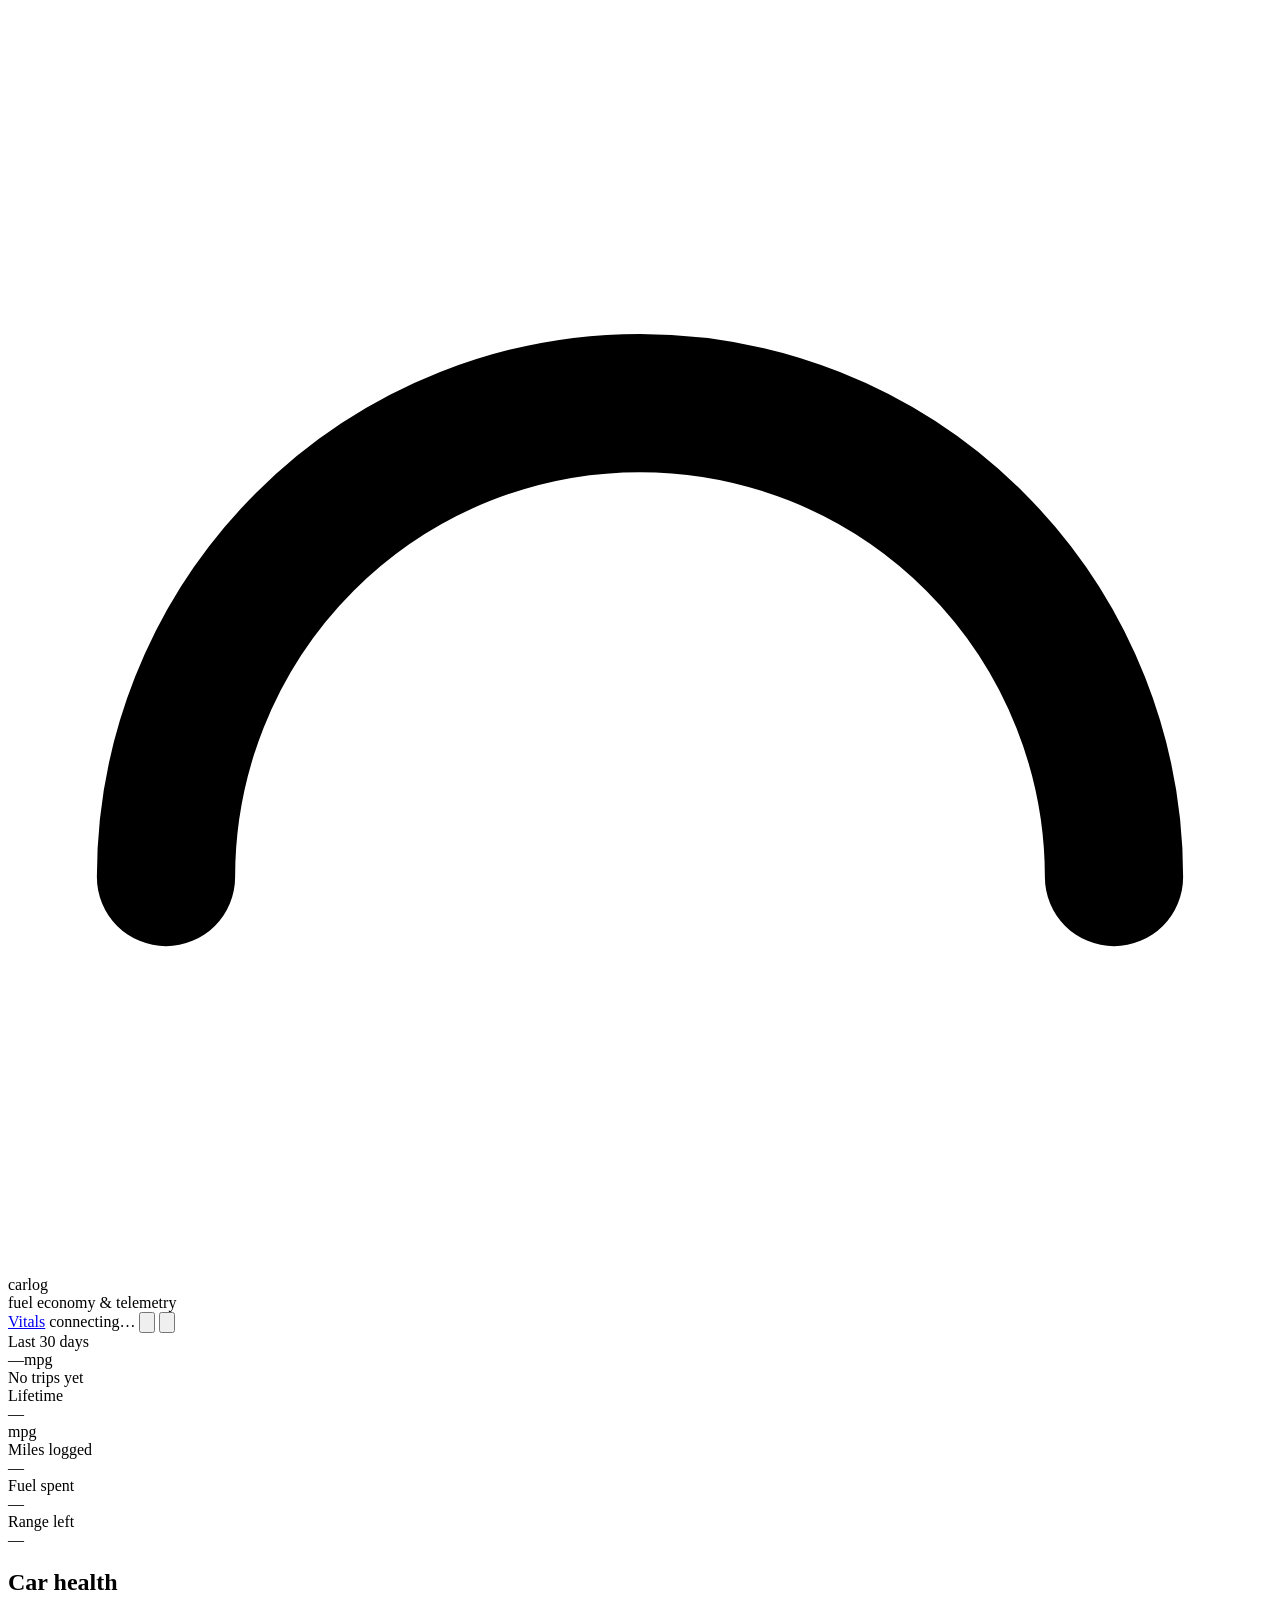
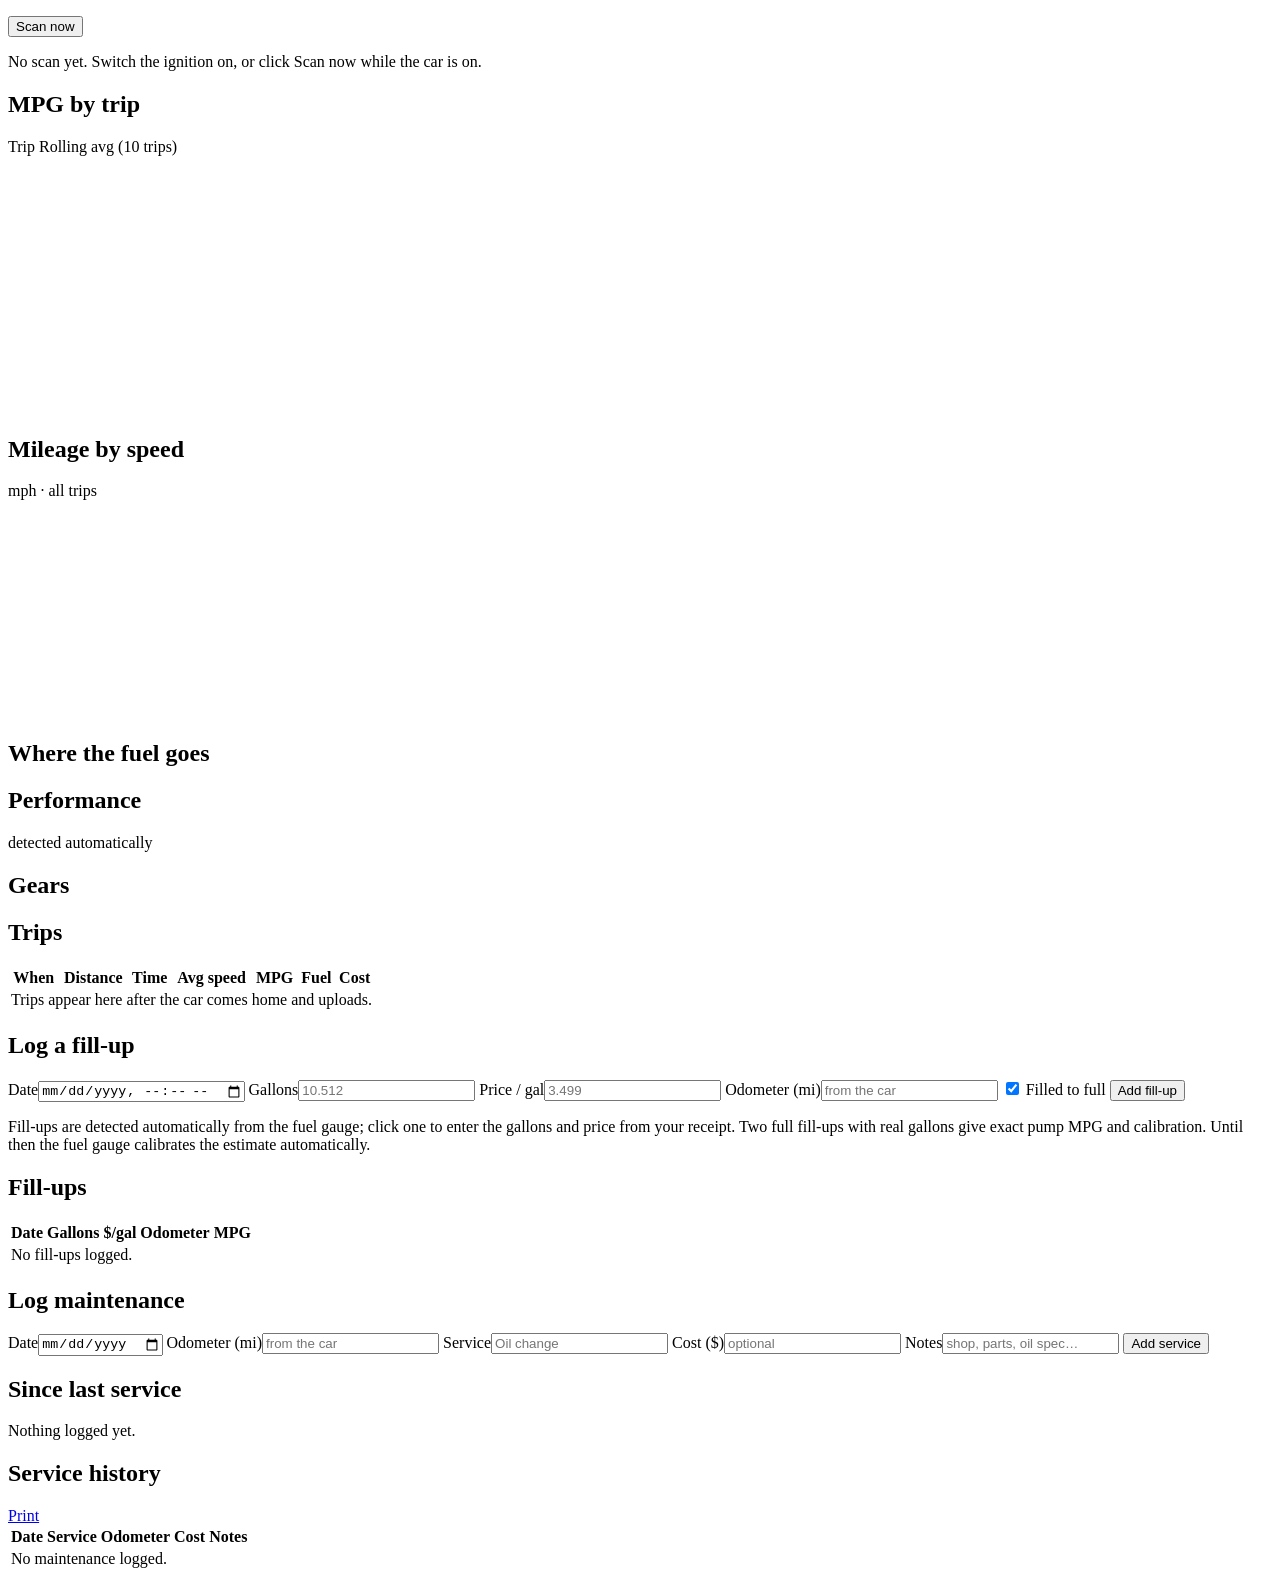
==== server/static/index.html @ b9fb578a "CANcarLogger: ESP32-S3 OBD CAN logger, carlog dashboard, wiring docs Firmware talks to the car direc" ====
<!doctype html>
<html lang="en">
<head>
<meta charset="utf-8">
<meta name="viewport" content="width=device-width, initial-scale=1">
<title>carlog</title>
<link rel="icon" href="data:image/svg+xml,<svg xmlns='http://www.w3.org/2000/svg' viewBox='0 0 32 32'><path d='M4 20a12 12 0 0 1 24 0' fill='none' stroke='%233987e5' stroke-width='4' stroke-linecap='round'/><path d='M16 20l6-7' stroke='%23d95926' stroke-width='3' stroke-linecap='round'/></svg>">
<link rel="stylesheet" href="/static/style.css">
</head>
<body>
<div class="app">
  <header class="topbar">
    <div class="brand">
      <svg viewBox="0 0 32 32" class="logo" aria-hidden="true"><path d="M4 22a12 12 0 0 1 24 0" fill="none" stroke="currentColor" stroke-width="3.5" stroke-linecap="round"/><path d="M16 22l6-7" stroke="var(--series-2)" stroke-width="3" stroke-linecap="round"/></svg>
      <div>
        <div class="car-name" id="carName">carlog</div>
        <div class="muted small" id="carSub">fuel economy &amp; telemetry</div>
      </div>
    </div>
    <div class="topbar-right">
      <select id="carPick" class="car-pick" aria-label="Car" hidden></select>
      <a class="btn ghost small-btn" href="/vitals">Vitals</a>
      <span class="pill" id="statusPill"><span class="dot"></span><span id="statusText">connecting…</span></span>
      <button class="icon-btn" id="themeBtn" title="Toggle light/dark" aria-label="Toggle light/dark">
        <svg viewBox="0 0 24 24"><path d="M12 3a9 9 0 1 0 9 9 7 7 0 0 1-9-9z" fill="currentColor"/></svg>
      </button>
      <button class="icon-btn" id="settingsBtn" title="Settings" aria-label="Settings">
        <svg viewBox="0 0 24 24"><path fill="currentColor" d="M19.4 13a7.5 7.5 0 0 0 0-2l2-1.6-2-3.4-2.4 1a7.6 7.6 0 0 0-1.7-1L15 3.5h-4l-.4 2.5a7.6 7.6 0 0 0-1.7 1l-2.4-1-2 3.4 2 1.6a7.5 7.5 0 0 0 0 2l-2 1.6 2 3.4 2.4-1a7.6 7.6 0 0 0 1.7 1l.4 2.5h4l.4-2.5a7.6 7.6 0 0 0 1.7-1l2.4 1 2-3.4zM13 15.5a3.5 3.5 0 1 1 0-7 3.5 3.5 0 0 1 0 7z" transform="translate(-1 0)"/></svg>
      </button>
    </div>
  </header>

  <!-- Live view: only shown while the car is streaming -->
  <section class="card live" id="live" hidden>
    <div class="card-head">
      <h2><span class="live-dot"></span>Live</h2>
      <a class="muted small" href="/vitals">Full vitals →</a>
    </div>
    <div class="live-grid">
      <div class="gauge-wrap" id="gSpeed"></div>
      <div class="gauge-wrap" id="gRpm"></div>
      <div class="live-mpg">
        <div class="eyebrow">Instant</div>
        <div class="hero-num" id="lInstant">—</div>
        <div class="muted">mpg</div>
        <div class="live-trip"><span class="muted">This trip</span> <b id="lTripMpg">—</b> mpg · <b id="lTripMi">0.0</b> mi</div>
      </div>
      <div class="live-stats">
        <div class="kv"><span>Boost</span><b id="lBoost">—</b></div>
        <div class="kv"><span>Coolant</span><b id="lCoolant">—</b></div>
        <div class="kv"><span>Intake air</span><b id="lIat">—</b></div>
        <div class="kv"><span>Battery</span><b id="lVolt">—</b></div>
        <div class="kv"><span>Fuel flow</span><b id="lGph">—</b></div>
        <div class="kv"><span>Fuel trims</span><b id="lTrim">—</b></div>
        <div class="bar-kv"><span>Pedal</span><div class="meter"><i id="lPedal"></i></div></div>
        <div class="bar-kv"><span>Engine load</span><div class="meter"><i id="lLoad"></i></div></div>
      </div>
    </div>
  </section>

  <section class="hero-row">
    <div class="card hero">
      <div class="eyebrow">Last 30 days</div>
      <div class="hero-line"><span class="hero-num" id="heroMpg">—</span><span class="hero-unit">mpg</span></div>
      <div class="muted" id="heroSub">No trips yet</div>
      <div class="cal" id="calLine"></div>
    </div>
    <div class="tiles">
      <div class="card tile"><div class="eyebrow">Lifetime</div><div class="tile-num" id="tLife">—</div><div class="muted small" id="tLifeSub">mpg</div></div>
      <div class="card tile"><div class="eyebrow">Miles logged</div><div class="tile-num" id="tMiles">—</div><div class="muted small" id="tMilesSub"></div></div>
      <div class="card tile"><div class="eyebrow">Fuel spent</div><div class="tile-num" id="tCost">—</div><div class="muted small" id="tCostSub"></div></div>
      <div class="card tile"><div class="eyebrow">Range left</div><div class="tile-num" id="tRange">—</div>
        <div class="fuelbar" title="Fuel level"><i id="tFuelBar"></i></div><div class="muted small" id="tRangeSub"></div></div>
    </div>
  </section>

  <section class="card" id="healthCard">
    <div class="card-head"><h2>Car health</h2><div class="head-actions"><span class="muted small" id="healthWhen"></span><button class="btn ghost small-btn" id="scanBtn" type="button">Scan now</button></div></div>
    <div id="health"><p class="muted small">No scan yet. Switch the ignition on, or click Scan now while the car is on.</p></div>
  </section>

  <section class="card">
    <div class="card-head">
      <h2>MPG by trip</h2>
      <div class="legend">
        <span><i class="sw dot1"></i>Trip</span>
        <span><i class="sw line2"></i>Rolling avg (10 trips)</span>
      </div>
    </div>
    <div class="chart" id="trendChart" style="height:260px"></div>
  </section>

  <section class="two-col">
    <div class="card">
      <div class="card-head"><h2>Mileage by speed</h2><span class="muted small">mph · all trips</span></div>
      <div class="chart" id="bandChart" style="height:220px"></div>
    </div>
    <div class="card">
      <div class="card-head"><h2>Where the fuel goes</h2></div>
      <div class="insights" id="insights"></div>
    </div>
  </section>

  <section class="two-col">
    <div class="card">
      <div class="card-head"><h2>Performance</h2><span class="muted small">detected automatically</span></div>
      <div id="perf"></div>
    </div>
    <div class="card">
      <div class="card-head"><h2>Gears</h2><span class="muted small" id="gearSub"></span></div>
      <div id="gears"></div>
    </div>
  </section>

  <section class="card">
    <div class="card-head"><h2>Trips</h2><span class="muted small" id="tripCount"></span></div>
    <div class="table-wrap">
      <table class="trips">
        <thead><tr><th>When</th><th class="num">Distance</th><th class="num">Time</th><th class="num">Avg speed</th><th class="num">MPG</th><th class="num">Fuel</th><th class="num">Cost</th></tr></thead>
        <tbody id="tripRows"><tr><td colspan="7" class="muted empty">Trips appear here after the car comes home and uploads.</td></tr></tbody>
      </table>
    </div>
  </section>

  <section class="two-col">
    <div class="card">
      <div class="card-head"><h2>Log a fill-up</h2></div>
      <form id="fillForm" class="fill-form">
        <label>Date<input type="datetime-local" name="ts" required></label>
        <label>Gallons<input type="number" name="gallons" step="0.001" min="0" required placeholder="10.512"></label>
        <label>Price / gal<input type="number" name="price" step="0.001" min="0" placeholder="3.499"></label>
        <label>Odometer (mi)<input type="number" name="odometer_mi" step="1" min="0" placeholder="from the car"></label>
        <label class="check"><input type="checkbox" name="full" checked> Filled to full</label>
        <button class="btn" type="submit">Add fill-up</button>
      </form>
      <p class="muted small">Fill-ups are detected automatically from the fuel gauge; click one to enter the gallons and price from your receipt. Two full fill-ups with real gallons give exact pump MPG and calibration. Until then the fuel gauge calibrates the estimate automatically.</p>
    </div>
    <div class="card">
      <div class="card-head"><h2>Fill-ups</h2></div>
      <div class="table-wrap">
        <table class="fills"><thead><tr><th>Date</th><th class="num">Gallons</th><th class="num">$/gal</th><th class="num">Odometer</th><th class="num">MPG</th><th></th><th></th></tr></thead>
          <tbody id="fillRows"><tr><td colspan="7" class="muted empty">No fill-ups logged.</td></tr></tbody></table>
      </div>
    </div>
  </section>

  <section class="two-col">
    <div class="card">
      <div class="card-head"><h2>Log maintenance</h2></div>
      <form id="maintForm" class="fill-form">
        <label>Date<input type="date" name="date" required></label>
        <label>Odometer (mi)<input type="number" name="odometer_mi" step="1" min="0" placeholder="from the car"></label>
        <label class="span2">Service<input name="kind" list="maintKinds" required placeholder="Oil change"></label>
        <label>Cost ($)<input type="number" name="cost" step="0.01" min="0" placeholder="optional"></label>
        <label>Notes<input name="note" placeholder="shop, parts, oil spec…"></label>
        <button class="btn" type="submit">Add service</button>
      </form>
      <datalist id="maintKinds">
        <option>Oil change</option><option>Tire rotation</option><option>New tires</option>
        <option>Brake pads</option><option>Brake rotors</option><option>Brake fluid</option>
        <option>Engine air filter</option><option>Cabin air filter</option><option>Spark plugs</option>
        <option>Haldex service</option><option>Coolant</option><option>Transmission fluid</option>
        <option>Battery</option><option>Wiper blades</option><option>Alignment</option><option>Inspection</option>
      </datalist>
    </div>
    <div class="card">
      <div class="card-head"><h2>Since last service</h2></div>
      <div class="insights" id="maintSince"><p class="muted small">Nothing logged yet.</p></div>
    </div>
  </section>

  <section class="card">
    <div class="card-head"><h2>Service history</h2><div class="head-actions"><span class="muted small" id="maintCount"></span><a class="btn ghost small-btn" href="/service" target="_blank" rel="noopener">Print</a></div></div>
    <div class="table-wrap">
      <table class="fills"><thead><tr><th>Date</th><th>Service</th><th class="num">Odometer</th><th class="num">Cost</th><th>Notes</th><th></th></tr></thead>
        <tbody id="maintRows"><tr><td colspan="6" class="muted empty">No maintenance logged.</td></tr></tbody></table>
    </div>
  </section>
</div>

<dialog id="tripDlg" class="dlg wide">
  <div class="dlg-head">
    <div><h2 id="tdTitle">Trip</h2><div class="muted small" id="tdSub"></div></div>
    <div class="dlg-actions">
      <button class="btn ghost danger" id="tdDelete">Delete</button>
      <button class="icon-btn" data-close aria-label="Close" autofocus>✕</button>
    </div>
  </div>
  <div class="td-stats" id="tdStats"></div>
  <div class="td-charts" id="tdCharts"></div>
</dialog>

<dialog id="fillDlg" class="dlg">
  <div class="dlg-head"><div><h2>Fill-up</h2><div class="muted small" id="fdSub"></div></div><button class="icon-btn" data-close aria-label="Close">✕</button></div>
  <form id="fdForm" class="set-form">
    <label>Gallons<input name="gallons" type="number" step="0.001" min="0" required></label>
    <label>Price / gal<input name="price" type="number" step="0.001" min="0"></label>
    <label>Odometer (mi)<input name="odometer_mi" type="number" step="1" min="0"></label>
    <label class="check"><input type="checkbox" name="full"> Filled to full</label>
    <p class="muted small" id="fdHint"></p>
    <div class="dlg-foot"><button class="btn ghost danger" type="button" id="fdDelete">Delete</button><button class="btn" type="submit">Save</button></div>
  </form>
</dialog>

<dialog id="setDlg" class="dlg">
  <div class="dlg-head"><h2>Settings</h2><button class="icon-btn" data-close aria-label="Close">✕</button></div>
  <form id="setForm" class="set-form">
    <label>Car name<input name="car_name"></label>
    <label>VIN (shown on the printed service history)<input name="vin" maxlength="17"></label>
    <label>Engine size (litres)<input name="displacement_l" type="number" step="0.1" min="0.5"></label>
    <label>Tank size (gallons)<input name="tank_gal" type="number" step="0.1" min="1"></label>
    <label>Fuel price when no fill-up logged ($/gal)<input name="fuel_price" type="number" step="0.01" min="0"></label>
    <label>Calibration
      <select name="calibration_mode"><option value="auto">Automatic (fill-ups, then fuel gauge)</option><option value="manual">Manual factor</option></select></label>
    <label>Manual factor<input name="calibration_manual" type="number" step="0.001" min="0.3"></label>
    <div class="dlg-foot"><button class="btn" type="submit">Save</button></div>
  </form>
</dialog>

<div class="tooltip" id="tooltip" hidden></div>
<script src="/static/car.js"></script>
<script src="/static/charts.js"></script>
<script src="/static/app.js"></script>
<script>carPicker(document.getElementById("carPick"));</script>
</body>
</html>
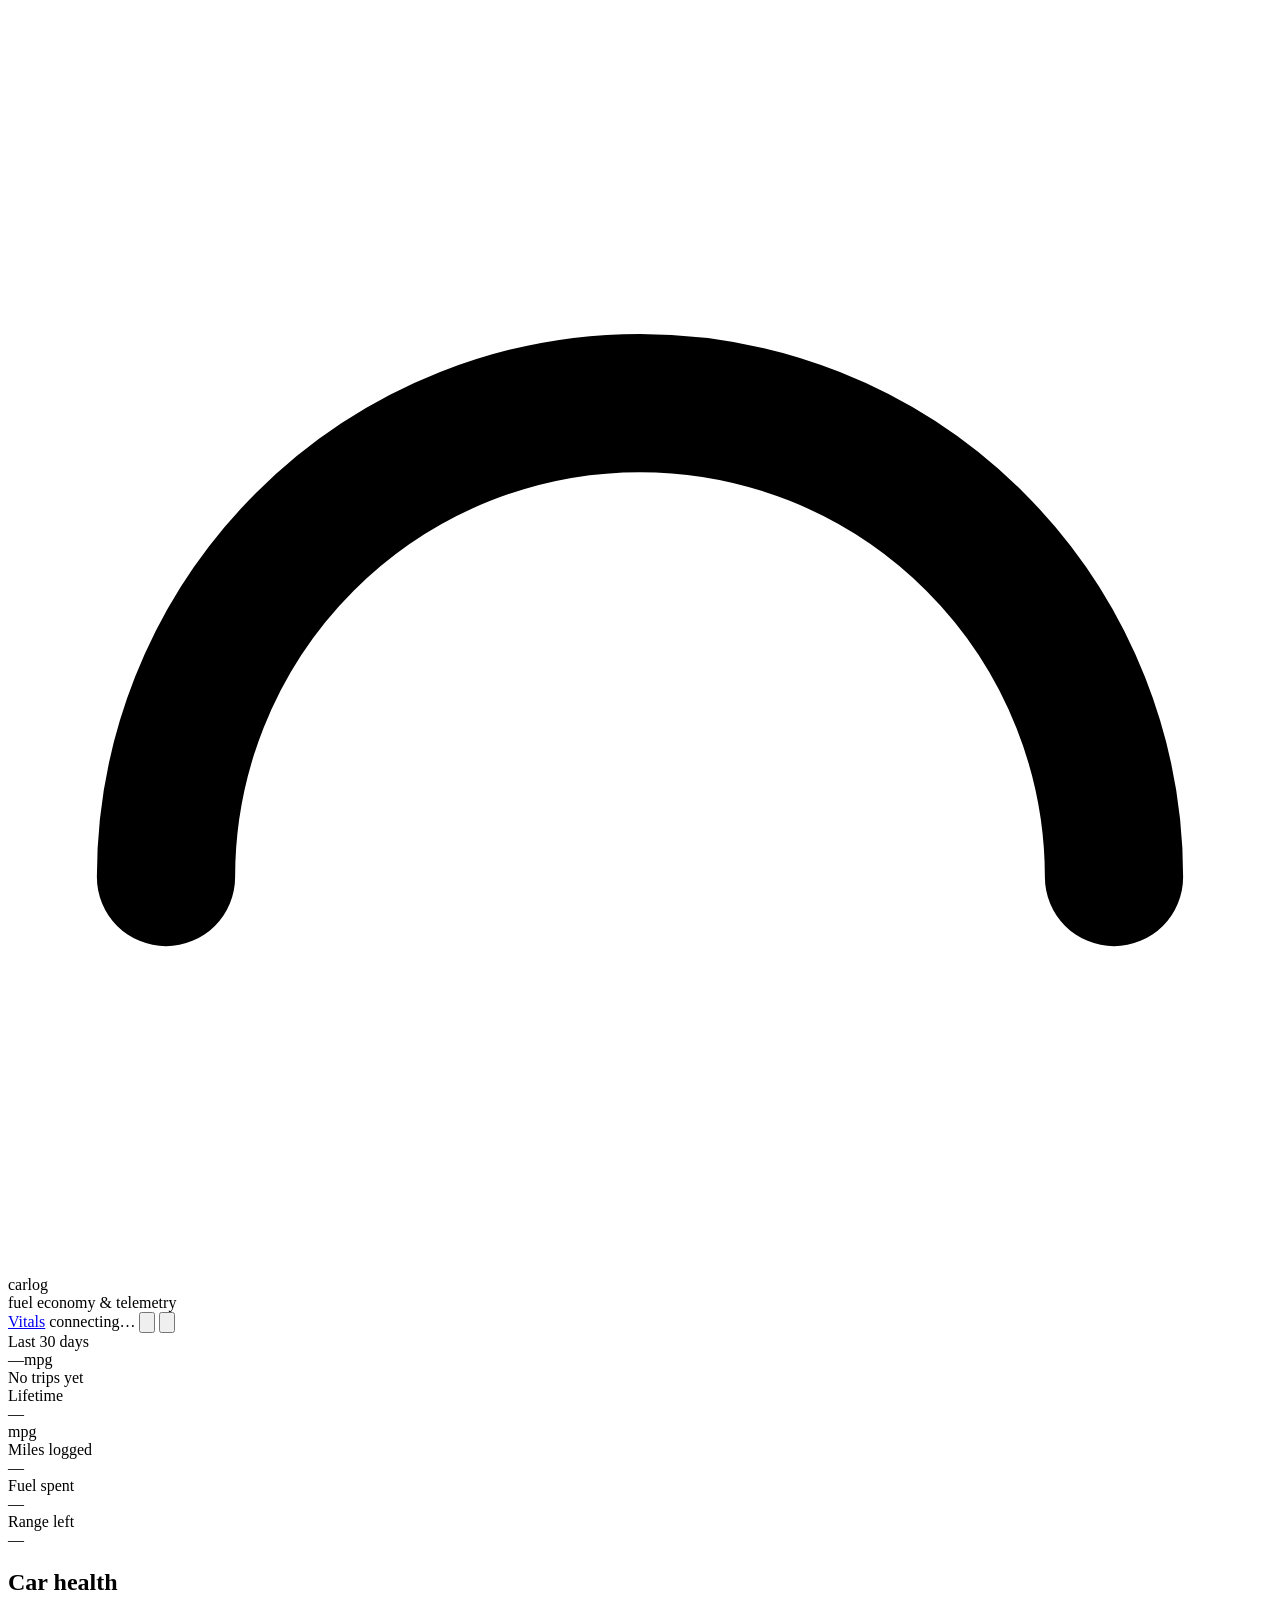
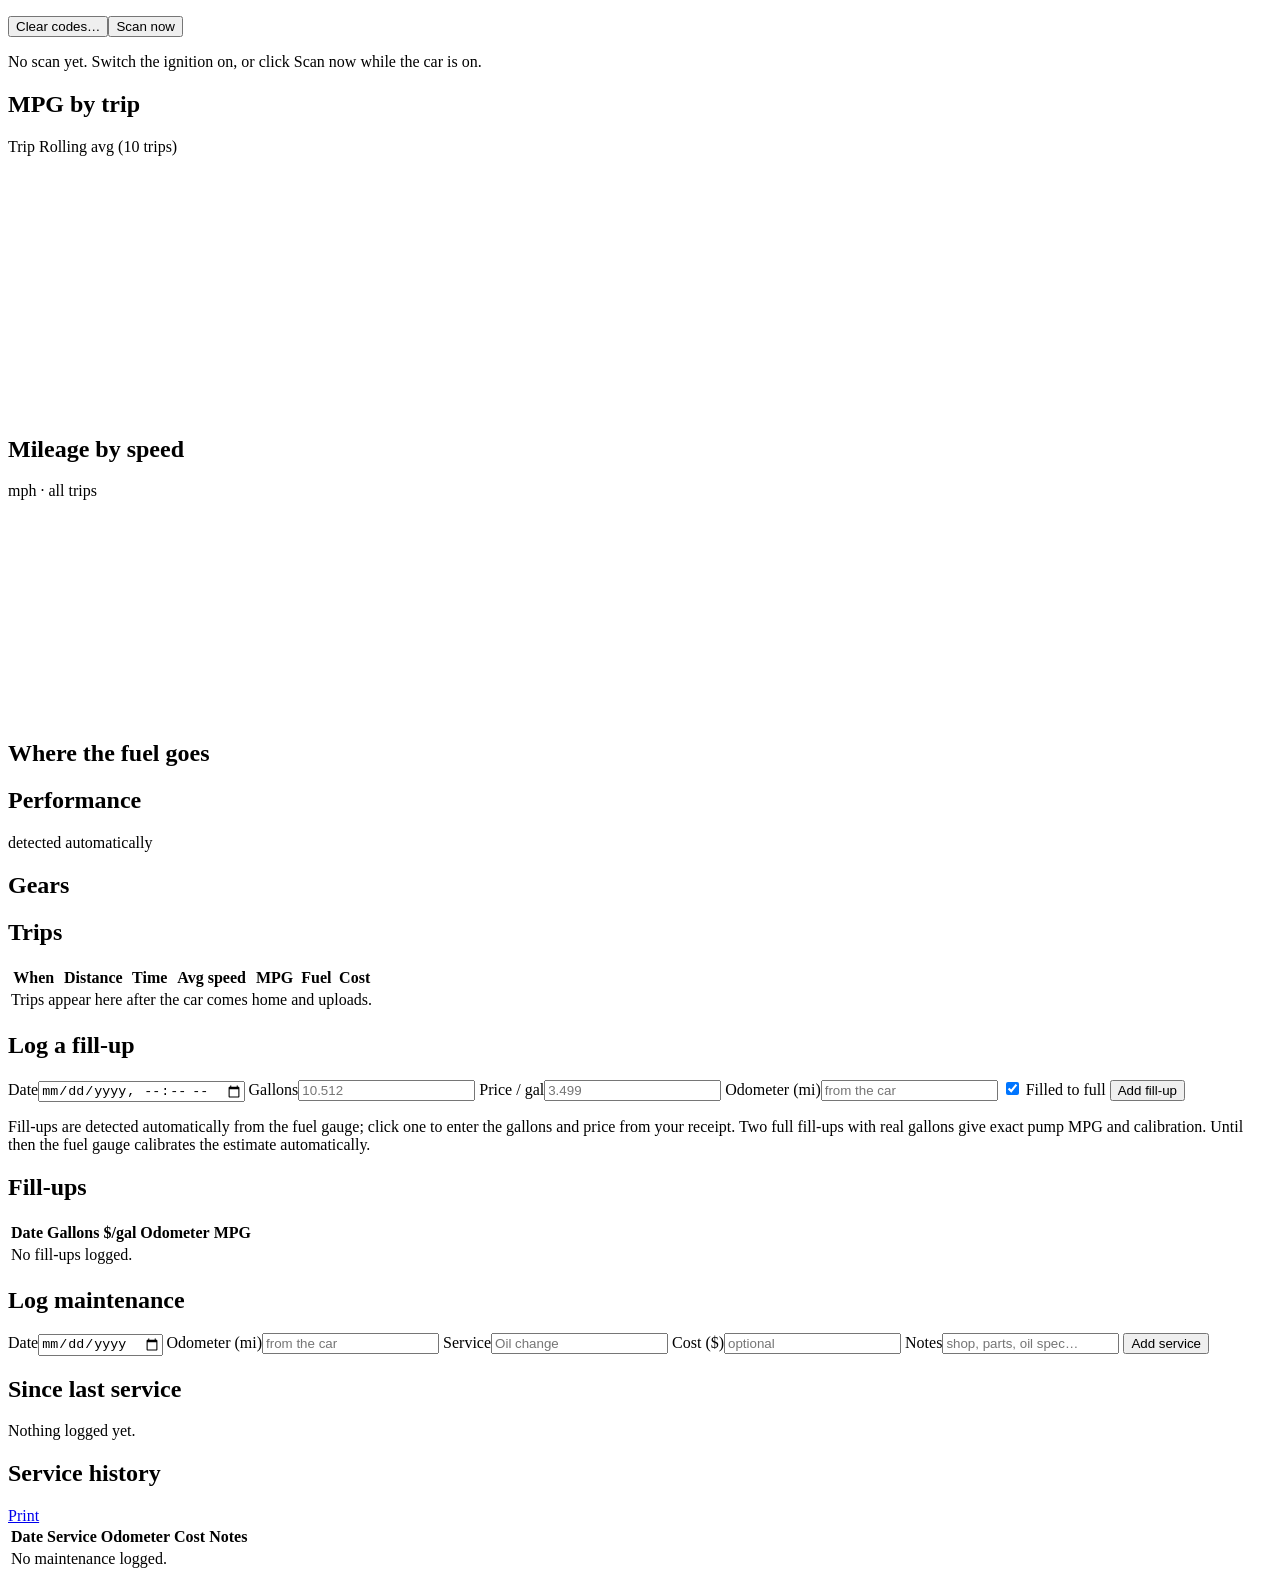
==== commit 233804c4: "Clear fault codes from the dashboard Engine only (OBD mode 04) or every module (VW UDS 14 FF FF FF i" ====
--- a/server/static/index.html
+++ b/server/static/index.html
@@ -75,7 +75,7 @@
   </section>
 
   <section class="card" id="healthCard">
-    <div class="card-head"><h2>Car health</h2><div class="head-actions"><span class="muted small" id="healthWhen"></span><button class="btn ghost small-btn" id="scanBtn" type="button">Scan now</button></div></div>
+    <div class="card-head"><h2>Car health</h2><div class="head-actions"><span class="muted small" id="healthWhen"></span><button class="btn ghost small-btn" id="clearBtn" type="button">Clear codes…</button><button class="btn ghost small-btn" id="scanBtn" type="button">Scan now</button></div></div>
     <div id="health"><p class="muted small">No scan yet. Switch the ignition on, or click Scan now while the car is on.</p></div>
   </section>
 
@@ -190,6 +190,27 @@
   <div class="td-charts" id="tdCharts"></div>
 </dialog>
 
+<dialog id="clearDlg" class="dlg">
+  <div class="dlg-head"><div><h2>Clear fault codes</h2><div class="muted small">Ignition on, engine off. Takes about 30 seconds.</div></div><button class="icon-btn" data-close aria-label="Close">✕</button></div>
+  <form id="cdForm" class="set-form">
+    <div class="choice">
+      <label class="check"><input type="radio" name="scope" value="engine" checked> Engine only (check engine light)</label>
+      <label class="check"><input type="radio" name="scope" value="all"> All modules the logger reads (engine, ABS, airbag, climate…)</label>
+    </div>
+    <div class="warn-box">
+      <b>Before you clear</b>
+      <ul>
+        <li>Clearing turns the light off but doesn't fix anything. A fault that's still there comes back, often within a drive.</li>
+        <li>Emissions readiness resets. The car fails a smog or emissions test until it's been driven normally for a few days, usually 50–100 miles.</li>
+        <li>The record of when each fault happened is erased. Note the codes first if you'll want them.</li>
+      </ul>
+    </div>
+    <label class="check"><input type="checkbox" name="ok" id="cdOk" required> I understand, clear the codes</label>
+    <p class="small" id="cdStatus" role="status"></p>
+    <div class="dlg-foot"><button class="btn ghost" type="button" data-close>Cancel</button><button class="btn danger" type="submit" id="cdGo">Clear codes</button></div>
+  </form>
+</dialog>
+
 <dialog id="fillDlg" class="dlg">
   <div class="dlg-head"><div><h2>Fill-up</h2><div class="muted small" id="fdSub"></div></div><button class="icon-btn" data-close aria-label="Close">✕</button></div>
   <form id="fdForm" class="set-form">
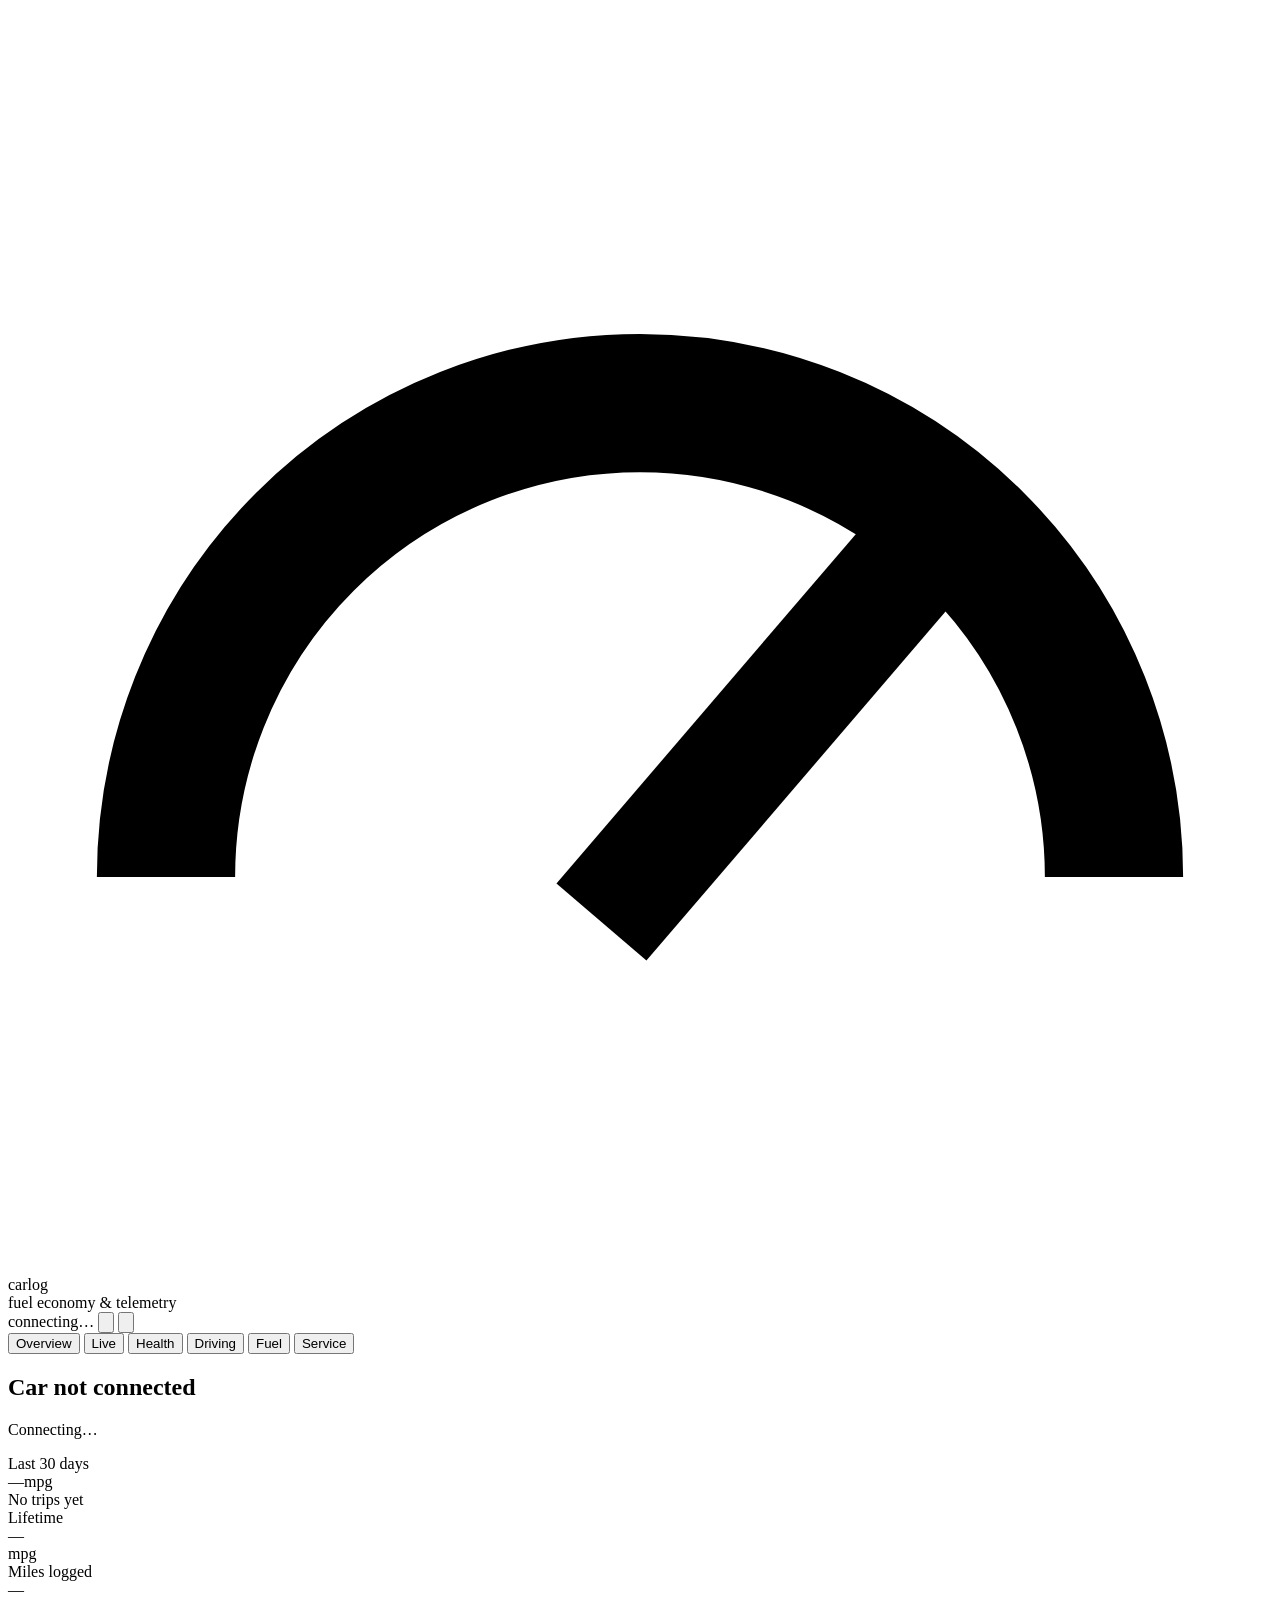
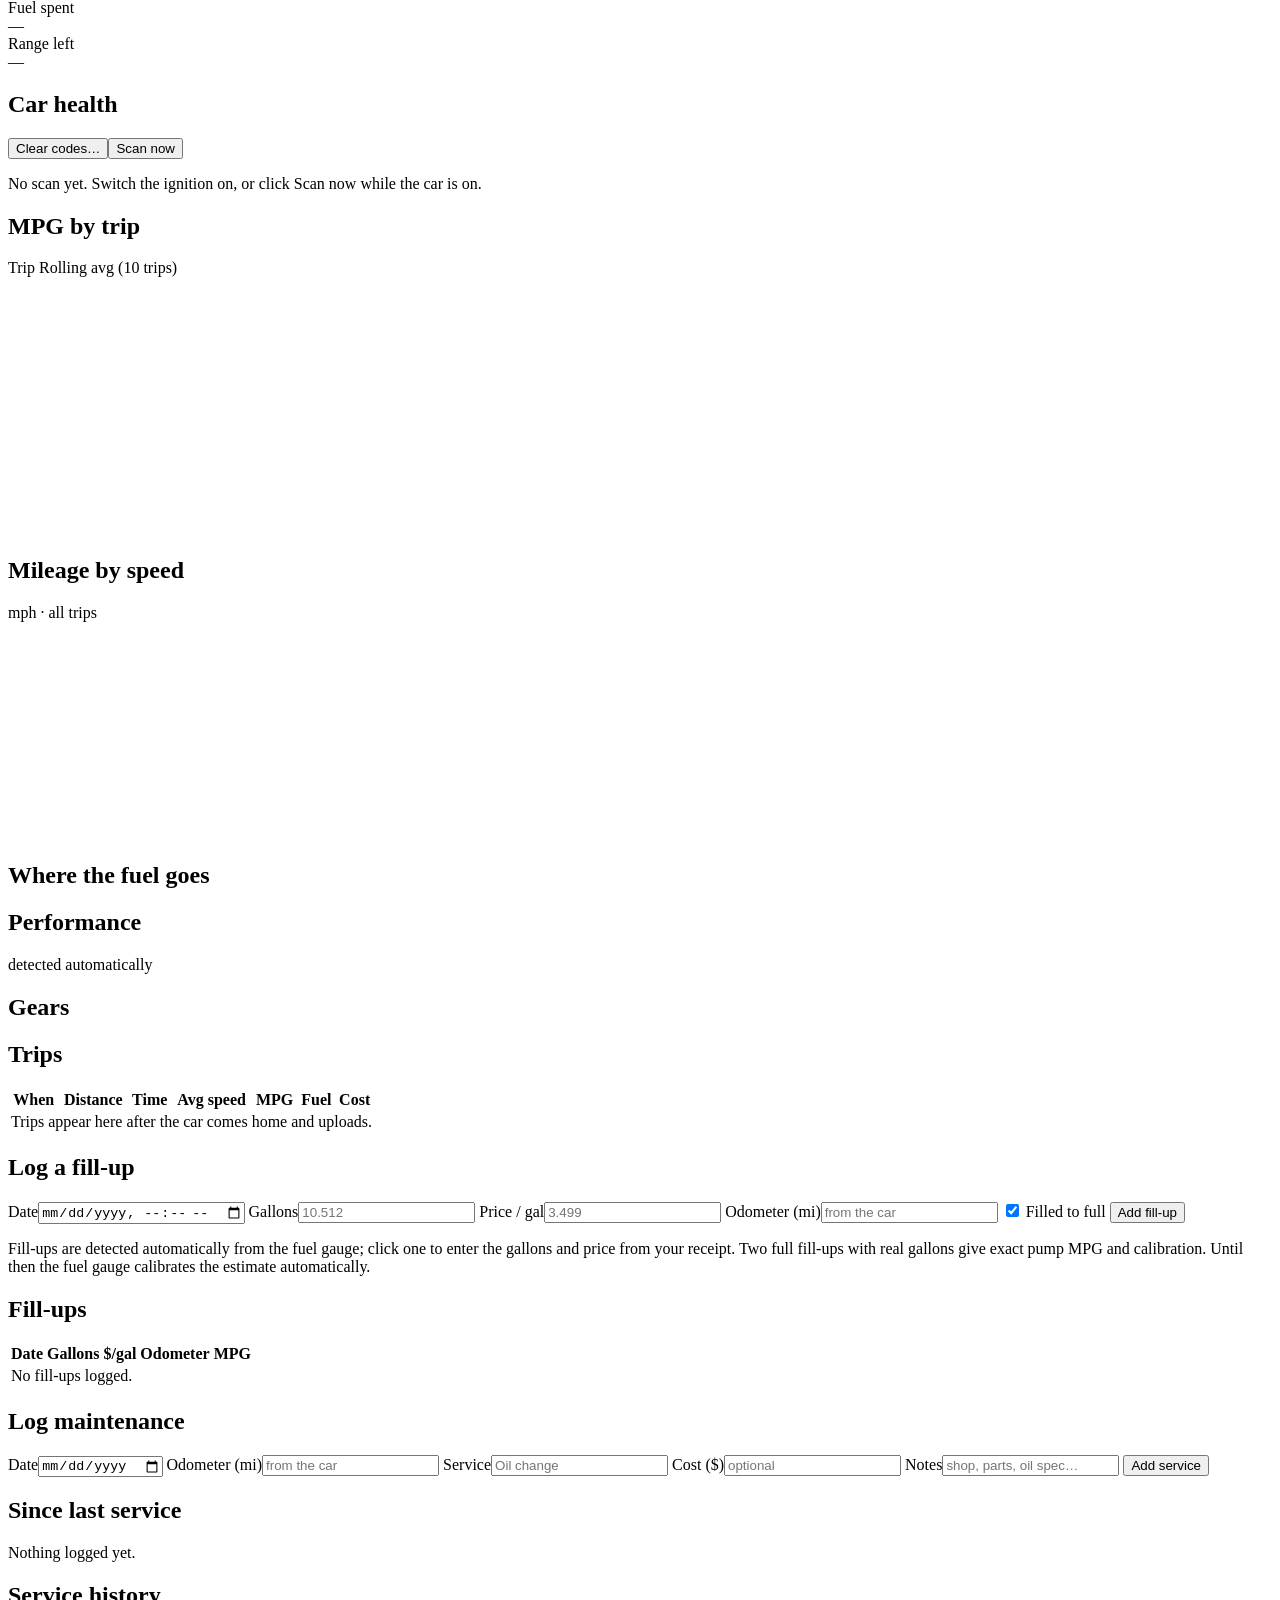
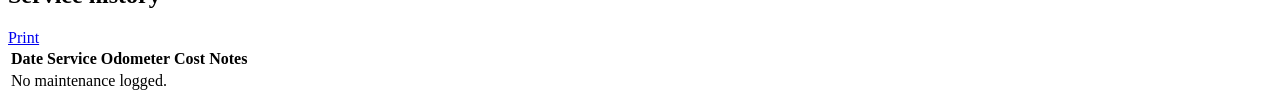
==== commit d570bbe3: "Sleep on CAN wake only, app sign-in, Live tab, monochrome theme Firmware: - Deep sleep without a bat" ====
--- a/server/static/index.html
+++ b/server/static/index.html
@@ -11,7 +11,7 @@
 <div class="app">
   <header class="topbar">
     <div class="brand">
-      <svg viewBox="0 0 32 32" class="logo" aria-hidden="true"><path d="M4 22a12 12 0 0 1 24 0" fill="none" stroke="currentColor" stroke-width="3.5" stroke-linecap="round"/><path d="M16 22l6-7" stroke="var(--series-2)" stroke-width="3" stroke-linecap="round"/></svg>
+      <svg viewBox="0 0 32 32" class="logo" aria-hidden="true"><path d="M4 22a12 12 0 0 1 24 0" fill="none" stroke="currentColor" stroke-width="3.5" stroke-linecap="butt"/><path d="M16 22l6-7" stroke="currentColor" stroke-width="3" stroke-linecap="square"/></svg>
       <div>
         <div class="car-name" id="carName">carlog</div>
         <div class="muted small" id="carSub">fuel economy &amp; telemetry</div>
@@ -19,7 +19,6 @@
     </div>
     <div class="topbar-right">
       <select id="carPick" class="car-pick" aria-label="Car" hidden></select>
-      <a class="btn ghost small-btn" href="/vitals">Vitals</a>
       <span class="pill" id="statusPill"><span class="dot"></span><span id="statusText">connecting…</span></span>
       <button class="icon-btn" id="themeBtn" title="Toggle light/dark" aria-label="Toggle light/dark">
         <svg viewBox="0 0 24 24"><path d="M12 3a9 9 0 1 0 9 9 7 7 0 0 1-9-9z" fill="currentColor"/></svg>
@@ -30,34 +29,31 @@
     </div>
   </header>
 
-  <!-- Live view: only shown while the car is streaming -->
-  <section class="card live" id="live" hidden>
-    <div class="card-head">
-      <h2><span class="live-dot"></span>Live</h2>
-      <a class="muted small" href="/vitals">Full vitals →</a>
-    </div>
-    <div class="live-grid">
-      <div class="gauge-wrap" id="gSpeed"></div>
-      <div class="gauge-wrap" id="gRpm"></div>
-      <div class="live-mpg">
-        <div class="eyebrow">Instant</div>
-        <div class="hero-num" id="lInstant">—</div>
-        <div class="muted">mpg</div>
-        <div class="live-trip"><span class="muted">This trip</span> <b id="lTripMpg">—</b> mpg · <b id="lTripMi">0.0</b> mi</div>
-      </div>
-      <div class="live-stats">
-        <div class="kv"><span>Boost</span><b id="lBoost">—</b></div>
-        <div class="kv"><span>Coolant</span><b id="lCoolant">—</b></div>
-        <div class="kv"><span>Intake air</span><b id="lIat">—</b></div>
-        <div class="kv"><span>Battery</span><b id="lVolt">—</b></div>
-        <div class="kv"><span>Fuel flow</span><b id="lGph">—</b></div>
-        <div class="kv"><span>Fuel trims</span><b id="lTrim">—</b></div>
-        <div class="bar-kv"><span>Pedal</span><div class="meter"><i id="lPedal"></i></div></div>
-        <div class="bar-kv"><span>Engine load</span><div class="meter"><i id="lLoad"></i></div></div>
-      </div>
-    </div>
-  </section>
-
+  <nav class="tabs" role="tablist" aria-label="Sections">
+    <button role="tab" data-tab="overview">Overview</button>
+    <button role="tab" data-tab="live">Live<span class="tab-live" id="liveDot" hidden></span></button>
+    <button role="tab" data-tab="health">Health<span class="tab-badge" id="healthBadge" hidden></span></button>
+    <button role="tab" data-tab="driving">Driving</button>
+    <button role="tab" data-tab="fuel">Fuel</button>
+    <button role="tab" data-tab="service">Service</button>
+  </nav>
+
+  <div class="tab-panel" role="tabpanel" data-panel="live">
+    <section class="card" id="vOffline">
+      <h2>Car not connected</h2>
+      <p class="muted" id="vOfflineText">Connecting…</p>
+    </section>
+    <div id="vLiveArea" hidden>
+      <section class="gauges">
+        <div class="card"><div class="eyebrow">Speed</div><div class="gauge-wrap" id="vSpeed"></div></div>
+        <div class="card"><div class="eyebrow">Engine speed</div><div class="gauge-wrap" id="vRpm"></div></div>
+        <div class="card"><div class="eyebrow">Boost</div><div class="gauge-wrap" id="vBoost"></div></div>
+      </section>
+      <section class="vitals" id="vitals" style="margin-top:16px"></section>
+    </div>
+  </div>
+
+  <div class="tab-panel" role="tabpanel" data-panel="overview">
   <section class="hero-row">
     <div class="card hero">
       <div class="eyebrow">Last 30 days</div>
@@ -74,11 +70,16 @@
     </div>
   </section>
 
+  </div>
+
+  <div class="tab-panel" role="tabpanel" data-panel="health">
   <section class="card" id="healthCard">
     <div class="card-head"><h2>Car health</h2><div class="head-actions"><span class="muted small" id="healthWhen"></span><button class="btn ghost small-btn" id="clearBtn" type="button">Clear codes…</button><button class="btn ghost small-btn" id="scanBtn" type="button">Scan now</button></div></div>
     <div id="health"><p class="muted small">No scan yet. Switch the ignition on, or click Scan now while the car is on.</p></div>
   </section>
-
+  </div>
+
+  <div class="tab-panel" role="tabpanel" data-panel="overview">
   <section class="card">
     <div class="card-head">
       <h2>MPG by trip</h2>
@@ -101,6 +102,9 @@
     </div>
   </section>
 
+  </div>
+
+  <div class="tab-panel" role="tabpanel" data-panel="driving">
   <section class="two-col">
     <div class="card">
       <div class="card-head"><h2>Performance</h2><span class="muted small">detected automatically</span></div>
@@ -122,6 +126,9 @@
     </div>
   </section>
 
+  </div>
+
+  <div class="tab-panel" role="tabpanel" data-panel="fuel">
   <section class="two-col">
     <div class="card">
       <div class="card-head"><h2>Log a fill-up</h2></div>
@@ -144,6 +151,9 @@
     </div>
   </section>
 
+  </div>
+
+  <div class="tab-panel" role="tabpanel" data-panel="service">
   <section class="two-col">
     <div class="card">
       <div class="card-head"><h2>Log maintenance</h2></div>
@@ -176,6 +186,7 @@
         <tbody id="maintRows"><tr><td colspan="6" class="muted empty">No maintenance logged.</td></tr></tbody></table>
     </div>
   </section>
+  </div>
 </div>
 
 <dialog id="tripDlg" class="dlg wide">
@@ -191,9 +202,10 @@
 </dialog>
 
 <dialog id="clearDlg" class="dlg">
-  <div class="dlg-head"><div><h2>Clear fault codes</h2><div class="muted small">Ignition on, engine off. Takes about 30 seconds.</div></div><button class="icon-btn" data-close aria-label="Close">✕</button></div>
+  <div class="dlg-head"><div><h2 id="cdTitle">Clear fault codes</h2><div class="muted small">Ignition on, engine off. Takes about 30 seconds.</div></div><button class="icon-btn" data-close aria-label="Close">✕</button></div>
   <form id="cdForm" class="set-form">
-    <div class="choice">
+    <p class="small" id="cdTarget" hidden></p>
+    <div class="choice" id="cdChoice">
       <label class="check"><input type="radio" name="scope" value="engine" checked> Engine only (check engine light)</label>
       <label class="check"><input type="radio" name="scope" value="all"> All modules the logger reads (engine, ABS, airbag, climate…)</label>
     </div>
@@ -201,7 +213,7 @@
       <b>Before you clear</b>
       <ul>
         <li>Clearing turns the light off but doesn't fix anything. A fault that's still there comes back, often within a drive.</li>
-        <li>Emissions readiness resets. The car fails a smog or emissions test until it's been driven normally for a few days, usually 50–100 miles.</li>
+        <li id="cdReadiness">Emissions readiness resets. The car fails a smog or emissions test until it's been driven normally for a few days, usually 50–100 miles.</li>
         <li>The record of when each fault happened is erased. Note the codes first if you'll want them.</li>
       </ul>
     </div>
@@ -234,13 +246,21 @@
     <label>Calibration
       <select name="calibration_mode"><option value="auto">Automatic (fill-ups, then fuel gauge)</option><option value="manual">Manual factor</option></select></label>
     <label>Manual factor<input name="calibration_manual" type="number" step="0.001" min="0.3"></label>
+    <label class="check"><input type="checkbox" name="board_led" id="setLed"> Status light on the logger board</label>
+    <p class="muted small">Turn it off once the board is in a closed case. The board picks this up within a second while it's awake, and remembers it.</p>
     <div class="dlg-foot"><button class="btn" type="submit">Save</button></div>
   </form>
+  <div class="set-session" id="setSession" hidden>
+    <span class="muted small" id="setDevices"></span>
+    <div class="head-actions"><button class="btn ghost small-btn" id="signOutOthersBtn" type="button">Sign out all other devices</button>
+      <button class="btn ghost small-btn" id="signOutBtn" type="button">Sign out</button></div>
+  </div>
 </dialog>
 
 <div class="tooltip" id="tooltip" hidden></div>
 <script src="/static/car.js"></script>
 <script src="/static/charts.js"></script>
+<script src="/static/vitals.js"></script>
 <script src="/static/app.js"></script>
 <script>carPicker(document.getElementById("carPick"));</script>
 </body>
